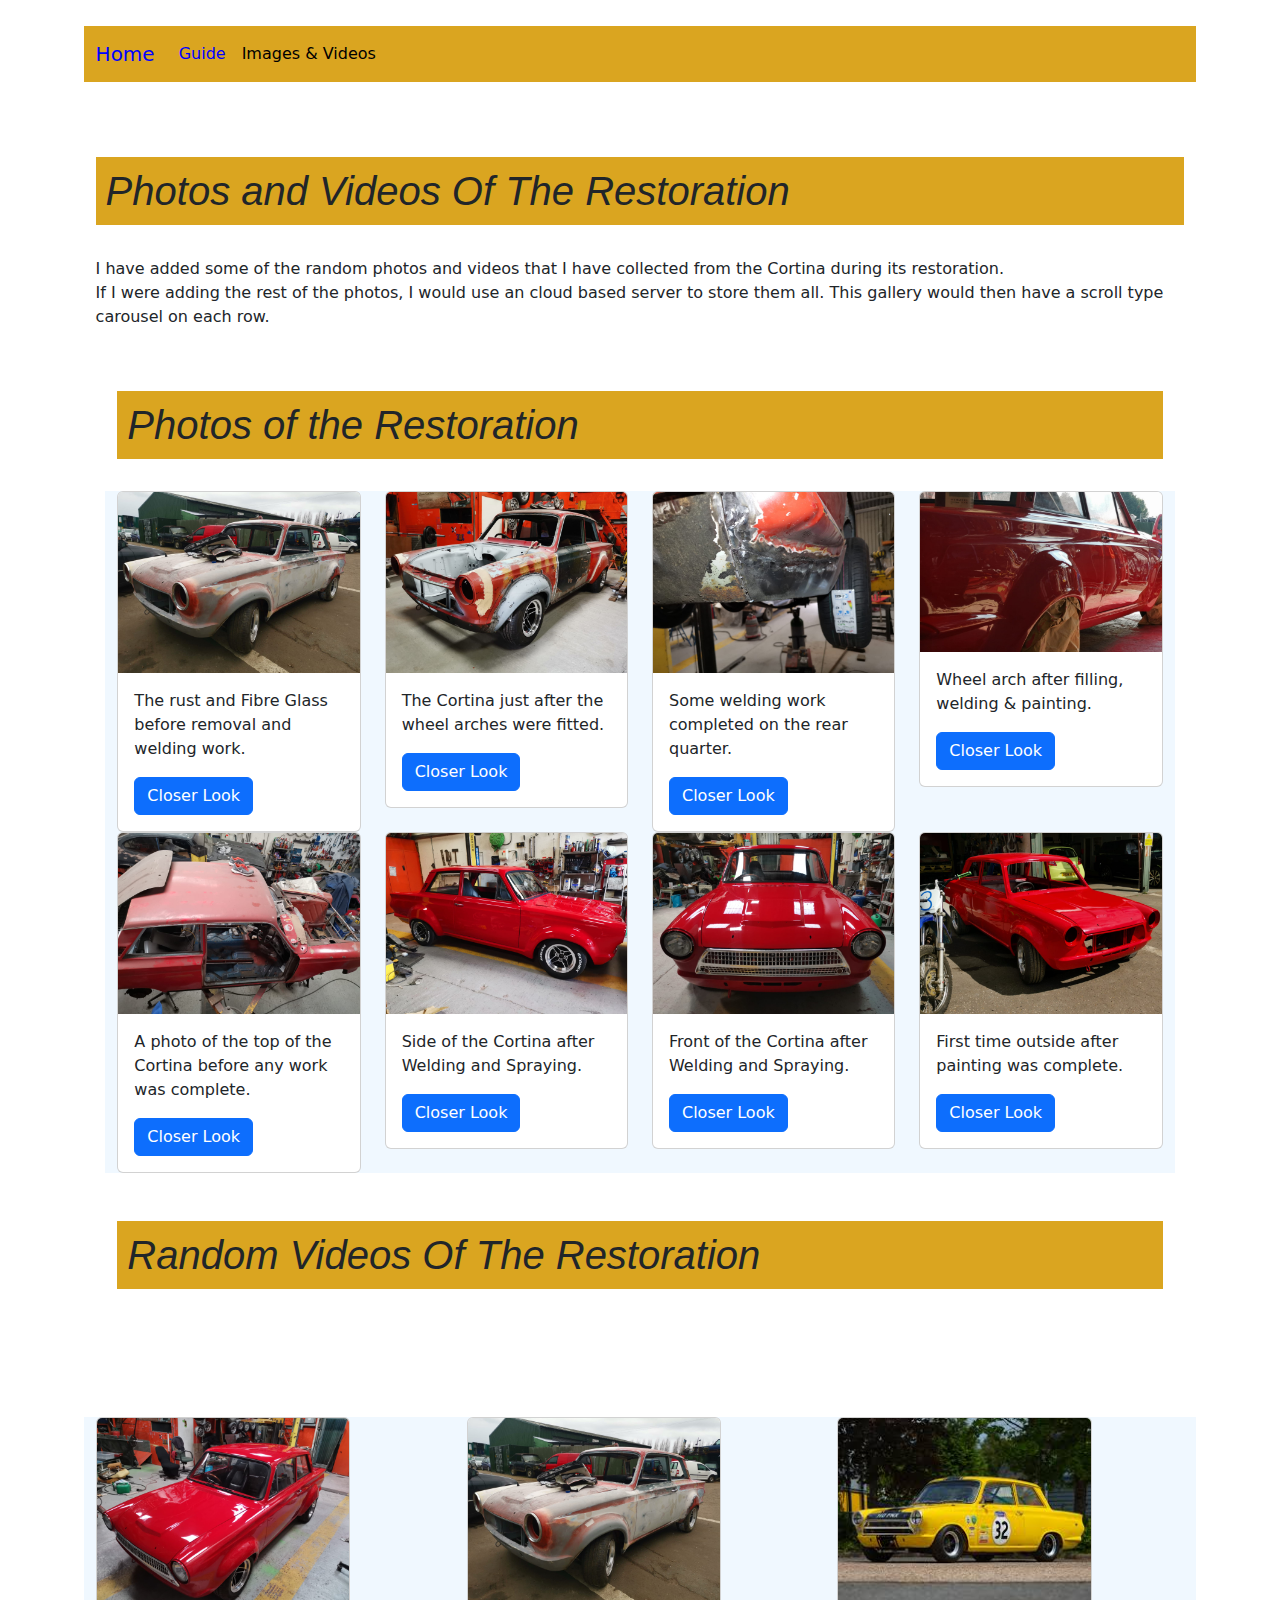
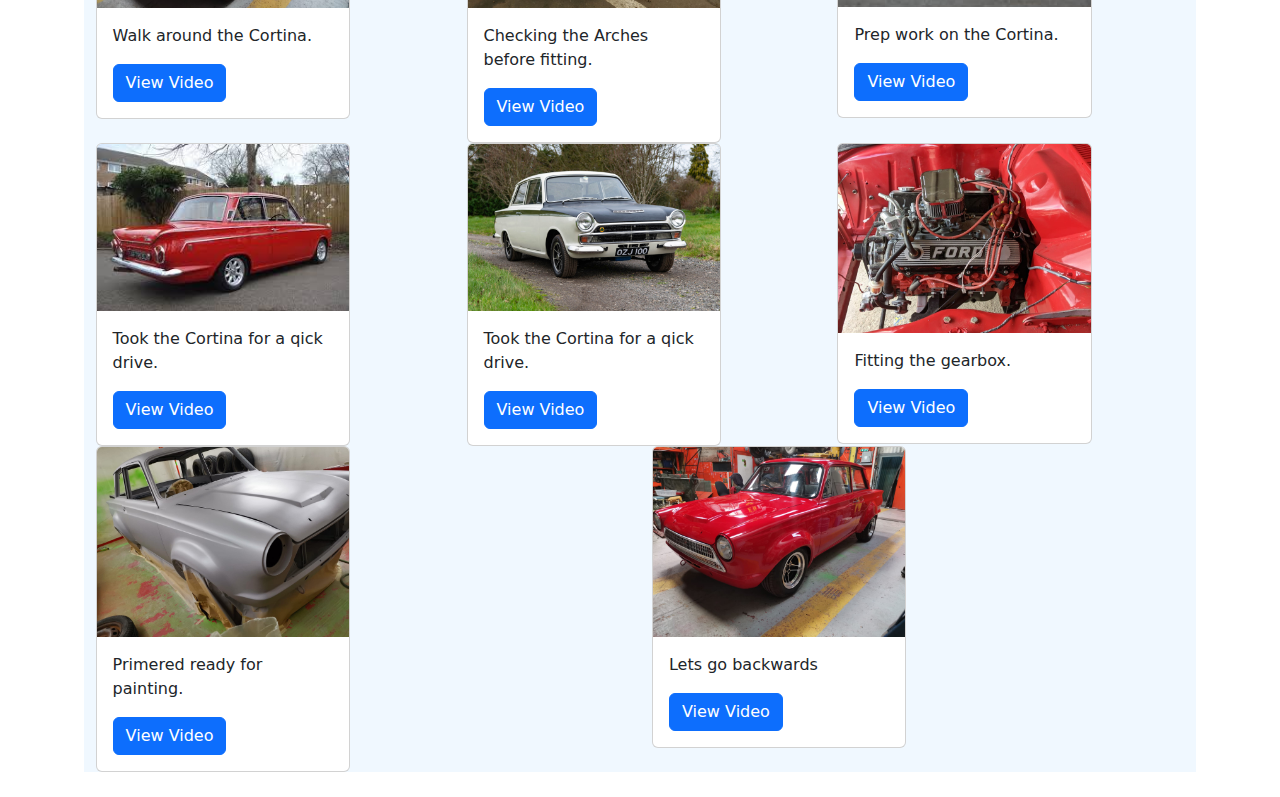
==== gallery.html @ e2c7e28b "change modal id to class" ====
<!DOCTYPE html>
    <html lang = "en-US">
        <head>
            <meta charset = "UTF-8">
            <meta name="viewport" content="width=device-width, initial-scale=1.0">    
            <link href="https://cdn.jsdelivr.net/npm/bootstrap@5.3.3/dist/css/bootstrap.min.css" rel="stylesheet" integrity="sha384-QWTKZyjpPEjISv5WaRU9OFeRpok6YctnYmDr5pNlyT2bRjXh0JMhjY6hW+ALEwIH" crossorigin="anonymous">
            <link href="https://cdn.jsdelivr.net/npm/bootstrap@5.1.3/dist/css/bootstrap.min.css" rel="stylesheet" integrity="sha384-1BmE4kWBq78iYhFldvKuhfTAU6auU8tT94WrHftjDbrCEXSU1oBoqyl2QvZ6jIW3" crossorigin="anonymous">
            <link rel="stylesheet" href="css/style.css">   
            <title>Videos & Images</title>    
        </head>    
        <body>
            <!--Nav Bar-->
            <div class="container">
                <div class="row">
                    <nav class="navbar navbar-expand-lg bg-body-tertiary">
                        <div class="container-fluid">
                            <a class="navbar-brand" href="index.html">Home</a>
                            <button class="navbar-toggler" type="button" data-bs-toggle="collapse" data-bs-target="#navbarSupportedContent" aria-controls="navbarSupportedContent" aria-expanded="false" aria-label="Toggle navigation">
                                <span class="navbar-toggler-icon"></span>
                            </button>
                            <div class="collapse navbar-collapse" id="navbarSupportedContent">
                                <ul class="navbar-nav me-auto mb-2 mb-lg-0">                  
                                    <li class="nav-item">
                                        <a class="nav-link" href="guide.html">Guide</a>
                                    </li>
                                    <li class="nav-item">
                                        <a class="nav-link active" href="gallery.html">Images & Videos</a>
                                    </li>                  
                                </ul>                
                            </div>
                        </div>
                    </nav>
                </div>
            </div>
            <div class="container">
                <br>
                <h1>Photos and Videos Of The Restoration</h1>
                <br>        
                <p>I have added some of the random photos and videos that I have collected from the Cortina during its restoration.<br>
                    If I were adding the rest of the photos, I would use an cloud based server to store them all.  This gallery would then have a scroll type carousel on each row.
                </p>
                <br>
                <!-- Image Gallery -->
                <div class="container">
                    <h1>Photos of the Restoration</h1>
                    <br>
                    <div class="row">
                        <div class="col-12 col-sm-6 col-lg-3">
                            <div class="card">
                                <img src="images/gallery/initialstate.jpg" class="card-img-top" alt="Rust & Fibre Glass patches">
                                <div class="card-body">
                                  <p class="card-text">The rust and Fibre Glass before removal and welding work.</p>
                                  <a href="images/gallery/initialstate.jpg" class="btn btn-primary">Closer Look</a>
                                </div>
                            </div>
                        </div>
                        <div class="col-12 col-sm-6 col-lg-3">
                            <div class="card">
                                <img src="images/gallery/originalstate.jpg" class="card-img-top" alt="Cortina With Arches fitted">
                                <div class="card-body">
                                  <p class="card-text">The Cortina just after the wheel arches were fitted.</p>
                                  <a href="images/gallery/originalstate.jpg" class="btn btn-primary">Closer Look</a>
                                </div>
                              </div>
                        </div>
                        <div class="col-12 col-sm-6 col-lg-3">
                            <div class="card">
                                <img src="images/gallery/weldingwork.jpg" class="card-img-top" alt="Welding work on rear quarter.">
                                <div class="card-body">
                                  <p class="card-text">Some welding work completed on the rear quarter.</p>
                                  <a href="images/gallery/weldingwork.jpg" class="btn btn-primary">Closer Look</a>
                                </div>
                              </div>
                        </div>
                        <div class="col-12 col-sm-6 col-lg-3">
                            <div class="card">
                                <img src="images/gallery/archespainted.jpg" class="card-img-top" alt="Wheel arch on painted Red Cortina">
                                <div class="card-body">
                                  <p class="card-text">Wheel arch after filling, welding & painting.</p>
                                  <a href="images/gallery/archespainted.jpg" class="btn btn-primary">Closer Look</a>
                                </div>
                              </div>
                        </div>
                    </div>
                    <div class="row">
                        <div class="col-12 col-sm-6 col-lg-3">
                            <div class="card">
                                <img src="images/gallery/smoothing.jpg" class="card-img-top" alt="Top view of Cortina">
                                <div class="card-body">
                                  <p class="card-text">A photo of the top of the Cortina before any work was complete.</p>
                                  <a href="images/gallery/smoothing.jpg" class="btn btn-primary">Closer Look</a>
                                </div>
                              </div>
                        </div>
                        <div class="col-12 col-sm-6 col-lg-3">
                            <div class="card">
                                <img src="images/gallery/rightside.jpg" class="card-img-top" alt="Red Painted Cortina full side">
                                <div class="card-body">
                                  <p class="card-text">Side of the Cortina after Welding and Spraying.</p>
                                  <a href="images/gallery/rightside.jpg" class="btn btn-primary">Closer Look</a>
                                </div>
                            </div>
                        </div>
                        <div class="col-12 col-sm-6 col-lg-3">
                            <div class="card">
                                <img src="images/gallery/rollingchassispaint.jpg" class="card-img-top" alt="Front of Red Cortina">
                                <div class="card-body">
                                  <p class="card-text">Front of the Cortina after Welding and Spraying.</p>
                                  <a href="images/gallery/rollingchassispaint.jpg" class="btn btn-primary">Closer Look</a>
                                </div>
                            </div>
                        </div>
                        <div class="col-12 col-sm-6 col-lg-3">
                            <div class="card">
                                <img src="images/gallery/paintedfinished.jpg" class="card-img-top" alt="Red Cortina in the sun">
                                <div class="card-body">
                                  <p class="card-text">First time outside after painting was complete.</p>
                                  <a href="images/gallery/paintedfinished.jpg" class="btn btn-primary">Closer Look</a>
                                </div>
                            </div>
                        </div>
                    </div>
                    <div class="clearfix"></div>
                        <br>
                        <br>
                        <h1>Random Videos Of The Restoration</h1>
                        <br>        
                        <br>
                    </div>
            </div>
            <!-- Video Gallery -->             
            <div class="container">        
                <!-- Button trigger modal 1 -->
                <div class="row">
                    <div class="col-6 col-sm-4 col-lg-3">
                        <div class="card">
                            <img src="images/gallery/thumbnailforfinalwalkround.jpg" class="card-img-top" alt="Red Cortina front left view">
                            <div class="card-body">
                              <p class="card-text">Walk around the Cortina.</p>
                              <button class="btn btn-primary" data-bs-toggle="modal" data-bs-target="#videomodal">View Video</button>
                            </div>
                          </div>
                    </div>
                    <!-- Modal -->
                    <div class="modal-dialog modal-fullscreen-below-md">
                                    <div class="modal fade" id="videomodal" tabindex="-1" aria-labelledby="ModalLabel" aria-hidden="true">
                                        <div class="modal-dialog">
                                            <div class="modal-content">
                                                <div class="modal-header">
                                                    <h1 class="modal-title fs-5" class="ModalLabel">Walk Around After Spray & Welding</h1>
                                                    <button type="button" class="btn-close" data-bs-dismiss="modal" aria-label="Close"></button>
                                                </div>
                                                <div class="modal-body">
                                                    <div class="vidsize">
                                                        <iframe class="vidmodal" src="https://www.youtube.com/embed/c72Ql3Lgb1s?si=Vv6pWOfgoAY0YCHD" title="YouTube video player" 
                                                            allow="accelerometer; autoplay; clipboard-write; encrypted-media; gyroscope; picture-in-picture; web-share" 
                                                            referrerpolicy="strict-origin-when-cross-origin" allowfullscreen>
                                                        </iframe>
                                                    </div>
                                                </div>
                                                <div class="modal-footer">
                                                    <button type="button" class="btn btn-secondary" data-bs-dismiss="modal">Close</button>                        
                                                </div>
                                            </div>
                                        </div>
                                    </div>
                    </div>
                    <!-- Button trigger modal 2 -->
                    <div class="col-6 col-sm-4 col-lg-3">
                        <div class="card">
                            <img src="images/gallery/initialstate.jpg" class="card-img-top" alt="Before Arches are fitted">
                            <div class="card-body">
                                <p class="card-text">Checking the Arches before fitting.</p>
                                <button class="btn btn-primary" data-bs-toggle="modal" data-bs-target="#videomodal4">View Video</button>
                            </div>
                        </div>
                    </div>
                    <!-- Modal -->
                    <div class="modal-dialog modal-fullscreen-below-md">
                                    <div class="modal fade" id="videomodal4" tabindex="-1" aria-labelledby="ModalLabel" aria-hidden="true">
                                        <div class="modal-dialog">
                                            <div class="modal-content">
                                                <div class="modal-header">
                                                    <h1 class="modal-title fs-5" class="ModalLabel">Before Arches Are Fitted</h1>
                                                    <button type="button" class="btn-close" data-bs-dismiss="modal" aria-label="Close"></button>
                                                </div>
                                                <div class="modal-body">
                                                    <div class="vidsize">
                                                        <iframe class="vidmodal" src="https://www.youtube.com/embed/2SgHax_smRM?si=C2Vqmwly1LZIcDhd" title="YouTube video player" 
                                                            allow="accelerometer; autoplay; clipboard-write; encrypted-media; gyroscope; picture-in-picture; web-share" 
                                                            referrerpolicy="strict-origin-when-cross-origin" allowfullscreen>
                                                        </iframe>
                                                    </div>
                                                </div>
                                                <div class="modal-footer">
                                                    <button type="button" class="btn btn-secondary" data-bs-dismiss="modal">Close</button>                        
                                                </div>
                                            </div>
                                        </div>
                                    </div>
                    </div>
                    <!-- Button trigger modal 3 -->
                    <div class="col-6 col-sm-4 col-lg-3">
                        <div class="card">
                            <img src="images/linksetc/cortina1964.jpg" class="card-img-top" alt="1964 Cortina">
                            <div class="card-body">
                                <p class="card-text">Prep work on the Cortina.</p>
                                <button class="btn btn-primary" data-bs-toggle="modal" data-bs-target="#videomodal3">View Video</button>
                            </div>
                        </div>
                    </div>
                    <!-- Modal -->
                    <div class="modal-dialog modal-fullscreen-below-lg">
                                    <div class="modal fade" id="videomodal3" tabindex="-1" aria-labelledby="ModalLabel" aria-hidden="true">
                                        <div class="modal-dialog">
                                            <div class="modal-content">
                                                <div class="modal-header">
                                                    <h1 class="modal-title fs-5" class="ModalLabel" >Prep Work</h1>
                                                    <button type="button" class="btn-close" data-bs-dismiss="modal" aria-label="Close"></button>
                                                </div>
                                                <div class="modal-body">
                                                    <div class="vidsize">
                                                        <iframe class="vidmodal" src="https://www.youtube.com/embed/09VvGjGOIqE?si=B0ItkRSYCFl5cDeo" title="YouTube video player" 
                                                            allow="accelerometer; autoplay; clipboard-write; encrypted-media; gyroscope; picture-in-picture; web-share" 
                                                            referrerpolicy="strict-origin-when-cross-origin" allowfullscreen>
                                                        </iframe>
                                                    </div>
                                                </div>
                                                <div class="modal-footer">
                                                    <button type="button" class="btn btn-secondary" data-bs-dismiss="modal">Close</button>                        
                                                </div>
                                            </div>
                                        </div>
                                    </div>
                    </div>
                    <!-- Button trigger modal 4 -->
                    <div class="col-6 col-sm-4 col-lg-3">
                        <div class="card">
                            <img src="images/linksetc/standardgt.jpg" class="card-img-top" alt="1964 Cortina">
                            <div class="card-body">
                                <p class="card-text">Took the Cortina for a qick drive.</p>
                                <button class="btn btn-primary" data-bs-toggle="modal" data-bs-target="#videomodal1">View Video</button>
                            </div>
                        </div>
                    </div>
                    <!-- Modal -->
                    <div class="modal-dialog modal-fullscreen-below-md">
                                    <div class="modal fade" id="videomodal1" tabindex="-1" aria-labelledby="ModalLabel" aria-hidden="true">
                                        <div class="modal-dialog">
                                            <div class="modal-content">
                                                <div class="modal-header">
                                                    <h1 class="modal-title fs-5" class="ModalLabel">Just a short trip around the block.</h1>
                                                    <button type="button" class="btn-close" data-bs-dismiss="modal" aria-label="Close"></button>
                                                </div>
                                                <div class="modal-body">
                                                    <div class="vidsize">
                                                        <iframe class="vidmodal" src="https://www.youtube.com/embed/JuvwyxlCSzI?si=E7dm-_vQ73kfzCOd" title="YouTube video player" 
                                                            allow="accelerometer; autoplay; clipboard-write; encrypted-media; gyroscope; picture-in-picture; web-share" 
                                                            referrerpolicy="strict-origin-when-cross-origin" allowfullscreen>
                                                        </iframe>
                                                    </div>
                                                </div>
                                                <div class="modal-footer">
                                                    <button type="button" class="btn btn-secondary" data-bs-dismiss="modal">Close</button>                        
                                                </div>
                                            </div>
                                        </div>
                                    </div>
                    </div>            
                    <!-- Button trigger modal 5 -->
                    <div class="col-6 col-sm-4 col-lg-3">
                        <div class="card">
                            <img src="images/linksetc/randomlotuscortina.jpg" class="card-img-top" alt="A random Lotus Cortina">
                            <div class="card-body">
                                <p class="card-text">Took the Cortina for a qick drive.</p>
                                <button class="btn btn-primary" data-bs-toggle="modal" data-bs-target="#videomodal5">View Video</button>
                            </div>
                        </div>
                    </div>
                    <!-- Modal -->
                    <div class="modal-dialog modal-fullscreen-below-md">
                                <div class="modal fade" id="videomodal5" tabindex="-1" aria-labelledby="ModalLabel" aria-hidden="true">
                                    <div class="modal-dialog">
                                        <div class="modal-content">
                                            <div class="modal-header">
                                                <h1 class="modal-title fs-5" class="ModalLabel">Arches Just Been Added</h1>
                                                <button type="button" class="btn-close" data-bs-dismiss="modal" aria-label="Close"></button>
                                            </div>
                                            <div class="modal-body">
                                                <div class="vidsize">
                                                    <iframe class="vidmodal" src="https://www.youtube.com/embed/URvkk26_AC8?si=BpOZ1mbQdawg50_-" title="YouTube video player" 
                                                        allow="accelerometer; autoplay; clipboard-write; encrypted-media; gyroscope; picture-in-picture; web-share" 
                                                        referrerpolicy="strict-origin-when-cross-origin" allowfullscreen>
                                                    </iframe>
                                                </div>
                                            </div>
                                            <div class="modal-footer">
                                                <button type="button" class="btn btn-secondary" data-bs-dismiss="modal">Close</button>                        
                                            </div>
                                        </div>
                                    </div>
                                </div>
                    </div>
                    <!-- Button trigger modal 6 -->
                    <div class="col-6 col-sm-4 col-lg-3">
                        <div class="card">
                            <img src="images/gallery/robsengine.jpg" class="card-img-top" alt="Robs Engine Fitted">
                            <div class="card-body">
                                <p class="card-text">Fitting the gearbox.</p>
                                <button class="btn btn-primary" data-bs-toggle="modal" data-bs-target="#videomodal6">View Video</button>
                            </div>
                        </div>
                    </div>
                    <!-- Modal -->
                    <div class="modal-dialog modal-fullscreen-below-md">
                        <div class="modal fade" id="videomodal6" tabindex="-1" aria-labelledby="ModalLabel" aria-hidden="true">
                            <div class="modal-dialog">
                                <div class="modal-content">
                                    <div class="modal-header">
                                        <h1 class="modal-title fs-5" class="ModalLabel">Initial Fitting Of The Rear Axle</h1>
                                        <button type="button" class="btn-close" data-bs-dismiss="modal" aria-label="Close"></button>
                                    </div>
                                    <div class="modal-body">
                                        <div class="vidsize">
                                            <iframe class="vidmodal" src="https://www.youtube.com/embed/cHt_soZFqx0?si=LQbAbB_IdP4dKg5e" title="YouTube video player" 
                                            allow="accelerometer; autoplay; clipboard-write; encrypted-media; gyroscope; picture-in-picture; web-share" 
                                            referrerpolicy="strict-origin-when-cross-origin" allowfullscreen>
                                            </iframe>
                                        </div>
                                    </div>
                                    <div class="modal-footer">
                                        <button type="button" class="btn btn-secondary" data-bs-dismiss="modal">Close</button>                        
                                    </div>
                                </div>
                            </div>
                        </div>
                    </div>
                    <!-- Button trigger modal 7 -->
                    <div class="col-6 col-sm-4 col-lg-3">
                        <div class="card">
                            <img src="images/gallery/primered.jpg" class="card-img-top" alt="Robs Engine Fitted">
                            <div class="card-body">
                                <p class="card-text">Primered ready for painting.</p>
                                <button class="btn btn-primary" data-bs-toggle="modal" data-bs-target="#videomodal7">View Video</button>
                            </div>
                        </div>
                    </div>
                    <!-- Modal -->
                    <div class="modal-dialog modal-fullscreen-below-md">
                            <div class="modal fade" id="videomodal7" tabindex="-1" aria-labelledby="ModalLabel" aria-hidden="true">
                                <div class="modal-dialog">
                                    <div class="modal-content">
                                        <div class="modal-header">
                                            <h1 class="modal-title fs-5" class="ModalLabel" >It Looks Cold!</h1>
                                            <button type="button" class="btn-close" data-bs-dismiss="modal" aria-label="Close"></button>
                                        </div>
                                        <div class="modal-body">
                                            <div class="vidsize">
                                                <iframe class="vidmodal" src="https://www.youtube.com/embed/6BnC1VgDAYQ?si=asgygqHlG7UeyFIg" title="YouTube video player" 
                                                    allow="accelerometer; autoplay; clipboard-write; encrypted-media; gyroscope; picture-in-picture; web-share" 
                                                    referrerpolicy="strict-origin-when-cross-origin" allowfullscreen>
                                                </iframe>
                                            </div>
                                        </div>
                                        <div class="modal-footer">
                                            <button type="button" class="btn btn-secondary" data-bs-dismiss="modal">Close</button>                        
                                        </div>
                                    </div>
                                </div>
                            </div>
                    </div>
                    <!-- Button trigger modal 8 -->
                    <div class="col-6 col-sm-4 col-lg-3">
                        <div class="card">
                            <img src="images/gallery/glassandgrill.jpg" class="card-img-top" alt="Glass and grill fitted to painted Cortina.">
                            <div class="card-body">
                                <p class="card-text">Lets go backwards</p>
                                <button class="btn btn-primary" data-bs-toggle="modal" data-bs-target="#videomodal8">View Video</button>
                            </div>
                        </div>
                    </div>
                    <!-- Modal -->
                    <div class="modal-dialog modal-fullscreen-below-md">
                            <div class="modal fade" id="videomodal8" tabindex="-1" aria-labelledby="ModalLabel" aria-hidden="true">
                                <div class="modal-dialog">
                                    <div class="modal-content">
                                        <div class="modal-header">
                                            <h1 class="modal-title fs-5" class="ModalLabel">Reversing</h1>
                                            <button type="button" class="btn-close" data-bs-dismiss="modal" aria-label="Close"></button>
                                        </div>
                                        <div class="modal-body">
                                            <div class="vidsize">
                                                <iframe class="vidmodal" src="https://www.youtube.com/embed/hJfkJRGijIY" title="VID 20240611 WA0003" allow="accelerometer; 
                                                clipboard-write; encrypted-media; gyroscope; picture-in-picture; web-share" referrerpolicy="strict-origin-when-cross-origin" allowfullscreen>
                                                </iframe>
                                            </div>
                                        </div>
                                        <div class="modal-footer">
                                            <button type="button" class="btn btn-secondary" data-bs-dismiss="modal">Close</button>                        
                                        </div>
                                    </div>
                                </div>
                            </div>
                    </div>
                </div>
            </div>
        </body>
    <script src="https://code.jquery.com/jquery-3.6.0.min.js"></script>
    <script src="https://cdn.jsdelivr.net/npm/@popperjs/core@2.10.2/dist/umd/popper.min.js"></script>
    <script src="https://cdn.jsdelivr.net/npm/bootstrap@5.3.3/dist/js/bootstrap.bundle.min.js" integrity="sha384-YvpcrYf0tY3lHB60NNkmXc5s9fDVZLESaAA55NDzOxhy9GkcIdslK1eN7N6jIeHz" crossorigin="anonymous"></script>
</html>
---- css/style.css ----
/* Milestone Project 1 CSS Stylesheet*/
/* Setup overall layout */
.row{
  background-color: aliceblue;
}
.content1 {
  font-size: x-large;
}
.content1 select {
  display: none;
}
.content2 {
  font-size: smaller;
}
.reimg {
width: 100%;
height: auto;
}
/* Titles of each page and modal*/
h1{
  padding: 10px;    
  font-family: Arial, Helvetica, sans-serif;
  font-style:oblique;  
  background-color: goldenrod;  
}
/*writing on buttons*/
h2 {
text-align: center;
color: blue;
background-color: whitesmoke;
}
/*Layout of the Guide page*/
.column {
  float: left;
  width: 40%;
}
.centrecolumn {
  float: right;
  width: 60%;
}
/*carousel */
.container {
padding: 2%;              
}
.clearfix:after {
content: "";
display: table;
clear: both;
}  
/*Footer*/
th {
  text-align: center;
}
/*Modal layout*/
.modal-body{
  align-items: center;
}
.vidsize {
  padding: auto;
}
.item {
  width: 30%;
  height: 0;
  padding-top: 30%;
  display: inline-block;
  background-size: cover;
  background-position: center;
}

.containerthumb {
  display: flex;
  justify-content: space-between;
  flex-wrap: wrap;
  
  resize: both;
  overflow: auto;
}
/*dropdown list in guide*/
.dropdown {
position: relative;
display: inline-block;
    padding: 10px;
   width:160px;

border: 1px solid;
}
.dropdown:after{
content: '\25BC';
position: relative;
font-size:14px;
float:right;


}

.dropdown-content {
display: none;
position: absolute;
background-color: #f9f9f9;
width: inherit;
box-shadow: 0px 8px 16px 0px rgba(0,0,0,0.2);
top: 39px;
left: 0;
width: 100%;
z-index: 1;
}
.drpimg {
text-decoration:none;
color: black;
padding:10px;
}
.like-select {
padding:0;
margin:0;
}
.drop-select {
  list-style: none;
padding:10px;
.vidmodal {
  width: 100%
}
border-bottom:1px solid black;
}
.drop-select:hover{
background-color:gray;

}
.drop-select:hover a{
color:white;
}  
/*Gallery*/
.gallery {
 border: 1px solid #ccc;
}  
.gallery:hover {
border: 1px solid #777;
}  
.gallery img {
 width: 100%;
 height: auto;
}  
.desc {
padding: 15px;
text-align: center;
}  
* {
  box-sizing: border-box;
}
.responsive {
padding: 0 6px;
float: left;
width: 24.99999%;
}
.footerImg {
  width: 100%;
  height: auto;
}
.bg-body-tertiary {
  background-color: goldenrod !important;
  color: black
}
.navbar-brand {
color: blue !important;
}
.nav-link {
color: blue;
}
.nav-link active {
color:black;
}
/*Responsive Screen setup for 3 sizes*/
@media only screen and (max-width: 960px) {
.responsive {
    width: 20%;
  }    
}

@media only screen and (max-width: 800px) {
.responsive {
    width: 49.99999%;
    margin: 6px 0;
  }
.widesc {
    display: none;
  }
.smlsc {
    font-size: smaller;
  }    
.content1 ul {
    display: none;
  }
.content1 select {
    display: inline-block;
    width: 100%;
  }       
}

@media only screen and (max-width: 500px) {
.responsive {
    width: 100%;
  }
.smlsc {
    display: inline;
  }
.content1 {
    font-size: small;
  } 
}
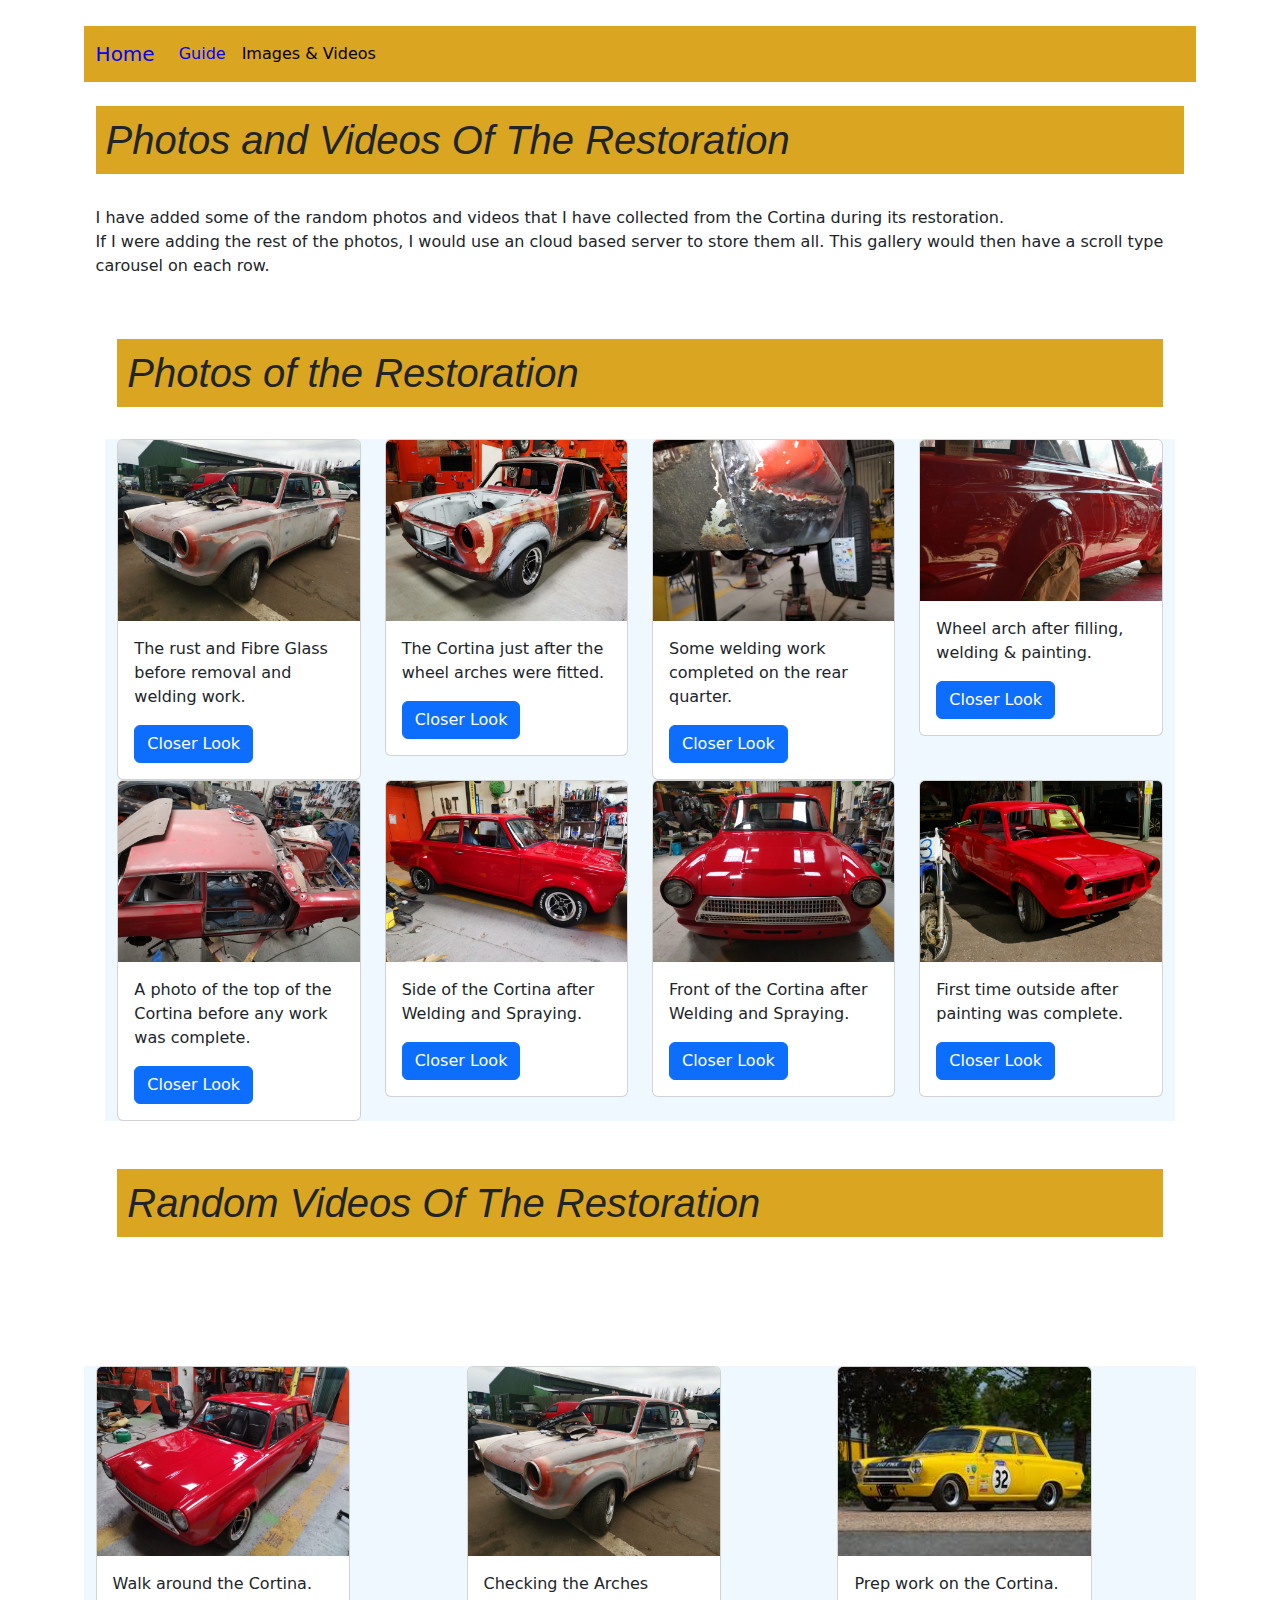
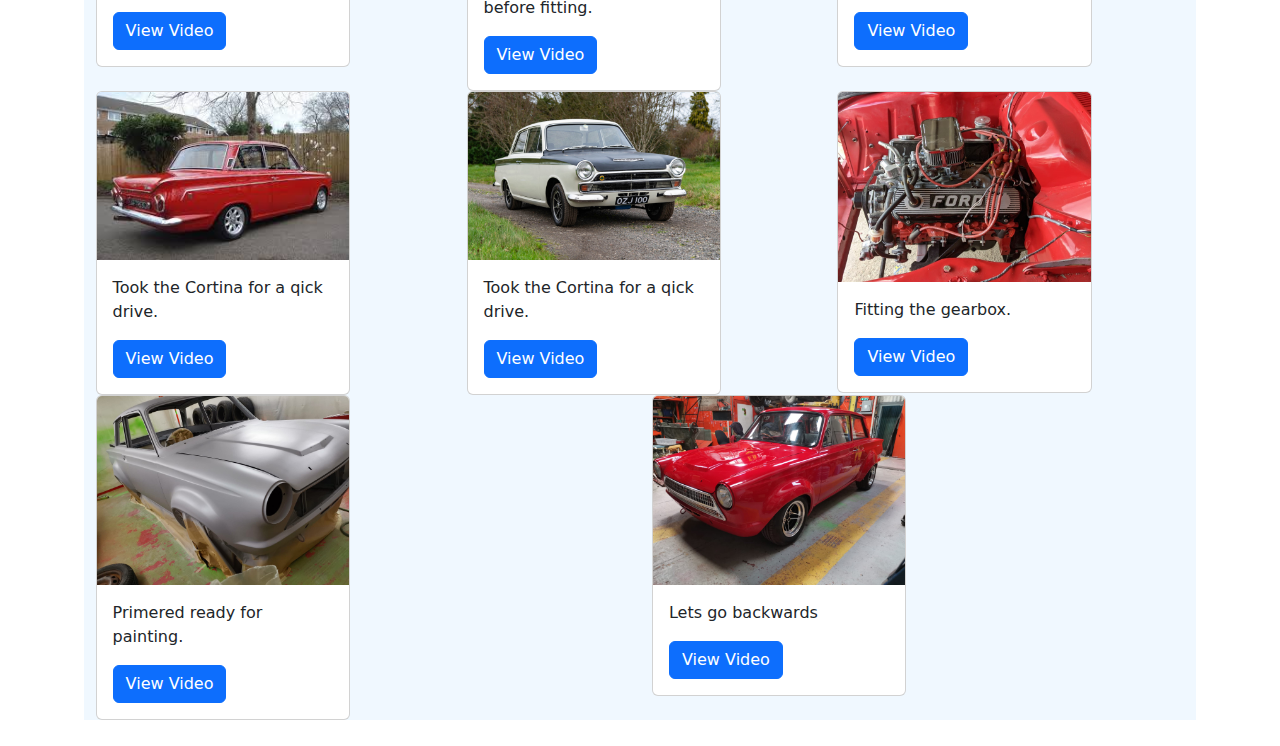
==== commit 8ad6915e: "identify different modals so videos will play correctly" ====
--- a/gallery.html
+++ b/gallery.html
@@ -31,8 +31,6 @@
                         </div>
                     </nav>
                 </div>
-            </div>
-            <div class="container">
                 <br>
                 <h1>Photos and Videos Of The Restoration</h1>
                 <br>        
@@ -117,16 +115,16 @@
                                   <p class="card-text">First time outside after painting was complete.</p>
                                   <a href="images/gallery/paintedfinished.jpg" class="btn btn-primary">Closer Look</a>
                                 </div>
-                            </div>
-                        </div>
-                    </div>
-                    <div class="clearfix"></div>
-                        <br>
-                        <br>
-                        <h1>Random Videos Of The Restoration</h1>
-                        <br>        
-                        <br>
-                    </div>
+                              </div>
+                        </div>
+                    </div>
+                        <div class="clearfix"></div>
+                            <br>
+                            <br>
+                            <h1>Random Videos Of The Restoration</h1>
+                            <br>        
+                            <br>
+                        </div>
             </div>
             <!-- Video Gallery -->             
             <div class="container">        
@@ -143,11 +141,11 @@
                     </div>
                     <!-- Modal -->
                     <div class="modal-dialog modal-fullscreen-below-md">
-                                    <div class="modal fade" id="videomodal" tabindex="-1" aria-labelledby="ModalLabel" aria-hidden="true">
+                                    <div class="modal fade" id="videomodal" tabindex="-1" aria-labelledby="ModalLabel1" aria-hidden="true">
                                         <div class="modal-dialog">
                                             <div class="modal-content">
                                                 <div class="modal-header">
-                                                    <h1 class="modal-title fs-5" class="ModalLabel">Walk Around After Spray & Welding</h1>
+                                                    <h1 class="modal-title fs-5" id="ModalLabel1">Walk Around After Spray & Welding</h1>
                                                     <button type="button" class="btn-close" data-bs-dismiss="modal" aria-label="Close"></button>
                                                 </div>
                                                 <div class="modal-body">
@@ -177,11 +175,11 @@
                     </div>
                     <!-- Modal -->
                     <div class="modal-dialog modal-fullscreen-below-md">
-                                    <div class="modal fade" id="videomodal4" tabindex="-1" aria-labelledby="ModalLabel" aria-hidden="true">
+                                    <div class="modal fade" id="videomodal4" tabindex="-1" aria-labelledby="ModalLabel2" aria-hidden="true">
                                         <div class="modal-dialog">
                                             <div class="modal-content">
                                                 <div class="modal-header">
-                                                    <h1 class="modal-title fs-5" class="ModalLabel">Before Arches Are Fitted</h1>
+                                                    <h1 class="modal-title fs-5" id="ModalLabel2">Before Arches Are Fitted</h1>
                                                     <button type="button" class="btn-close" data-bs-dismiss="modal" aria-label="Close"></button>
                                                 </div>
                                                 <div class="modal-body">
@@ -211,11 +209,11 @@
                     </div>
                     <!-- Modal -->
                     <div class="modal-dialog modal-fullscreen-below-lg">
-                                    <div class="modal fade" id="videomodal3" tabindex="-1" aria-labelledby="ModalLabel" aria-hidden="true">
+                                    <div class="modal fade" id="videomodal3" tabindex="-1" aria-labelledby="ModalLabel3" aria-hidden="true">
                                         <div class="modal-dialog">
                                             <div class="modal-content">
                                                 <div class="modal-header">
-                                                    <h1 class="modal-title fs-5" class="ModalLabel" >Prep Work</h1>
+                                                    <h1 class="modal-title fs-5" id="ModalLabel3" >Prep Work</h1>
                                                     <button type="button" class="btn-close" data-bs-dismiss="modal" aria-label="Close"></button>
                                                 </div>
                                                 <div class="modal-body">
@@ -245,11 +243,11 @@
                     </div>
                     <!-- Modal -->
                     <div class="modal-dialog modal-fullscreen-below-md">
-                                    <div class="modal fade" id="videomodal1" tabindex="-1" aria-labelledby="ModalLabel" aria-hidden="true">
+                                    <div class="modal fade" id="videomodal1" tabindex="-1" aria-labelledby="ModalLabel4" aria-hidden="true">
                                         <div class="modal-dialog">
                                             <div class="modal-content">
                                                 <div class="modal-header">
-                                                    <h1 class="modal-title fs-5" class="ModalLabel">Just a short trip around the block.</h1>
+                                                    <h1 class="modal-title fs-5" id="ModalLabel4">Just a short trip around the block.</h1>
                                                     <button type="button" class="btn-close" data-bs-dismiss="modal" aria-label="Close"></button>
                                                 </div>
                                                 <div class="modal-body">
@@ -279,11 +277,11 @@
                     </div>
                     <!-- Modal -->
                     <div class="modal-dialog modal-fullscreen-below-md">
-                                <div class="modal fade" id="videomodal5" tabindex="-1" aria-labelledby="ModalLabel" aria-hidden="true">
+                                <div class="modal fade" id="videomodal5" tabindex="-1" aria-labelledby="ModalLabel5" aria-hidden="true">
                                     <div class="modal-dialog">
                                         <div class="modal-content">
                                             <div class="modal-header">
-                                                <h1 class="modal-title fs-5" class="ModalLabel">Arches Just Been Added</h1>
+                                                <h1 class="modal-title fs-5" id="ModalLabel5">Arches Just Been Added</h1>
                                                 <button type="button" class="btn-close" data-bs-dismiss="modal" aria-label="Close"></button>
                                             </div>
                                             <div class="modal-body">
@@ -313,11 +311,11 @@
                     </div>
                     <!-- Modal -->
                     <div class="modal-dialog modal-fullscreen-below-md">
-                        <div class="modal fade" id="videomodal6" tabindex="-1" aria-labelledby="ModalLabel" aria-hidden="true">
+                        <div class="modal fade" id="videomodal6" tabindex="-1" aria-labelledby="ModalLabel6" aria-hidden="true">
                             <div class="modal-dialog">
                                 <div class="modal-content">
                                     <div class="modal-header">
-                                        <h1 class="modal-title fs-5" class="ModalLabel">Initial Fitting Of The Rear Axle</h1>
+                                        <h1 class="modal-title fs-5" id="ModalLabel6">Initial Fitting Of The Rear Axle</h1>
                                         <button type="button" class="btn-close" data-bs-dismiss="modal" aria-label="Close"></button>
                                     </div>
                                     <div class="modal-body">
@@ -347,11 +345,11 @@
                     </div>
                     <!-- Modal -->
                     <div class="modal-dialog modal-fullscreen-below-md">
-                            <div class="modal fade" id="videomodal7" tabindex="-1" aria-labelledby="ModalLabel" aria-hidden="true">
+                            <div class="modal fade" id="videomodal7" tabindex="-1" aria-labelledby="ModalLabel7" aria-hidden="true">
                                 <div class="modal-dialog">
                                     <div class="modal-content">
                                         <div class="modal-header">
-                                            <h1 class="modal-title fs-5" class="ModalLabel" >It Looks Cold!</h1>
+                                            <h1 class="modal-title fs-5" id="ModalLabel7" >It Looks Cold!</h1>
                                             <button type="button" class="btn-close" data-bs-dismiss="modal" aria-label="Close"></button>
                                         </div>
                                         <div class="modal-body">
@@ -381,11 +379,11 @@
                     </div>
                     <!-- Modal -->
                     <div class="modal-dialog modal-fullscreen-below-md">
-                            <div class="modal fade" id="videomodal8" tabindex="-1" aria-labelledby="ModalLabel" aria-hidden="true">
+                            <div class="modal fade" id="videomodal8" tabindex="-1" aria-labelledby="ModalLabel8" aria-hidden="true">
                                 <div class="modal-dialog">
                                     <div class="modal-content">
                                         <div class="modal-header">
-                                            <h1 class="modal-title fs-5" class="ModalLabel">Reversing</h1>
+                                            <h1 class="modal-title fs-5" id="ModalLabel8">Reversing</h1>
                                             <button type="button" class="btn-close" data-bs-dismiss="modal" aria-label="Close"></button>
                                         </div>
                                         <div class="modal-body">
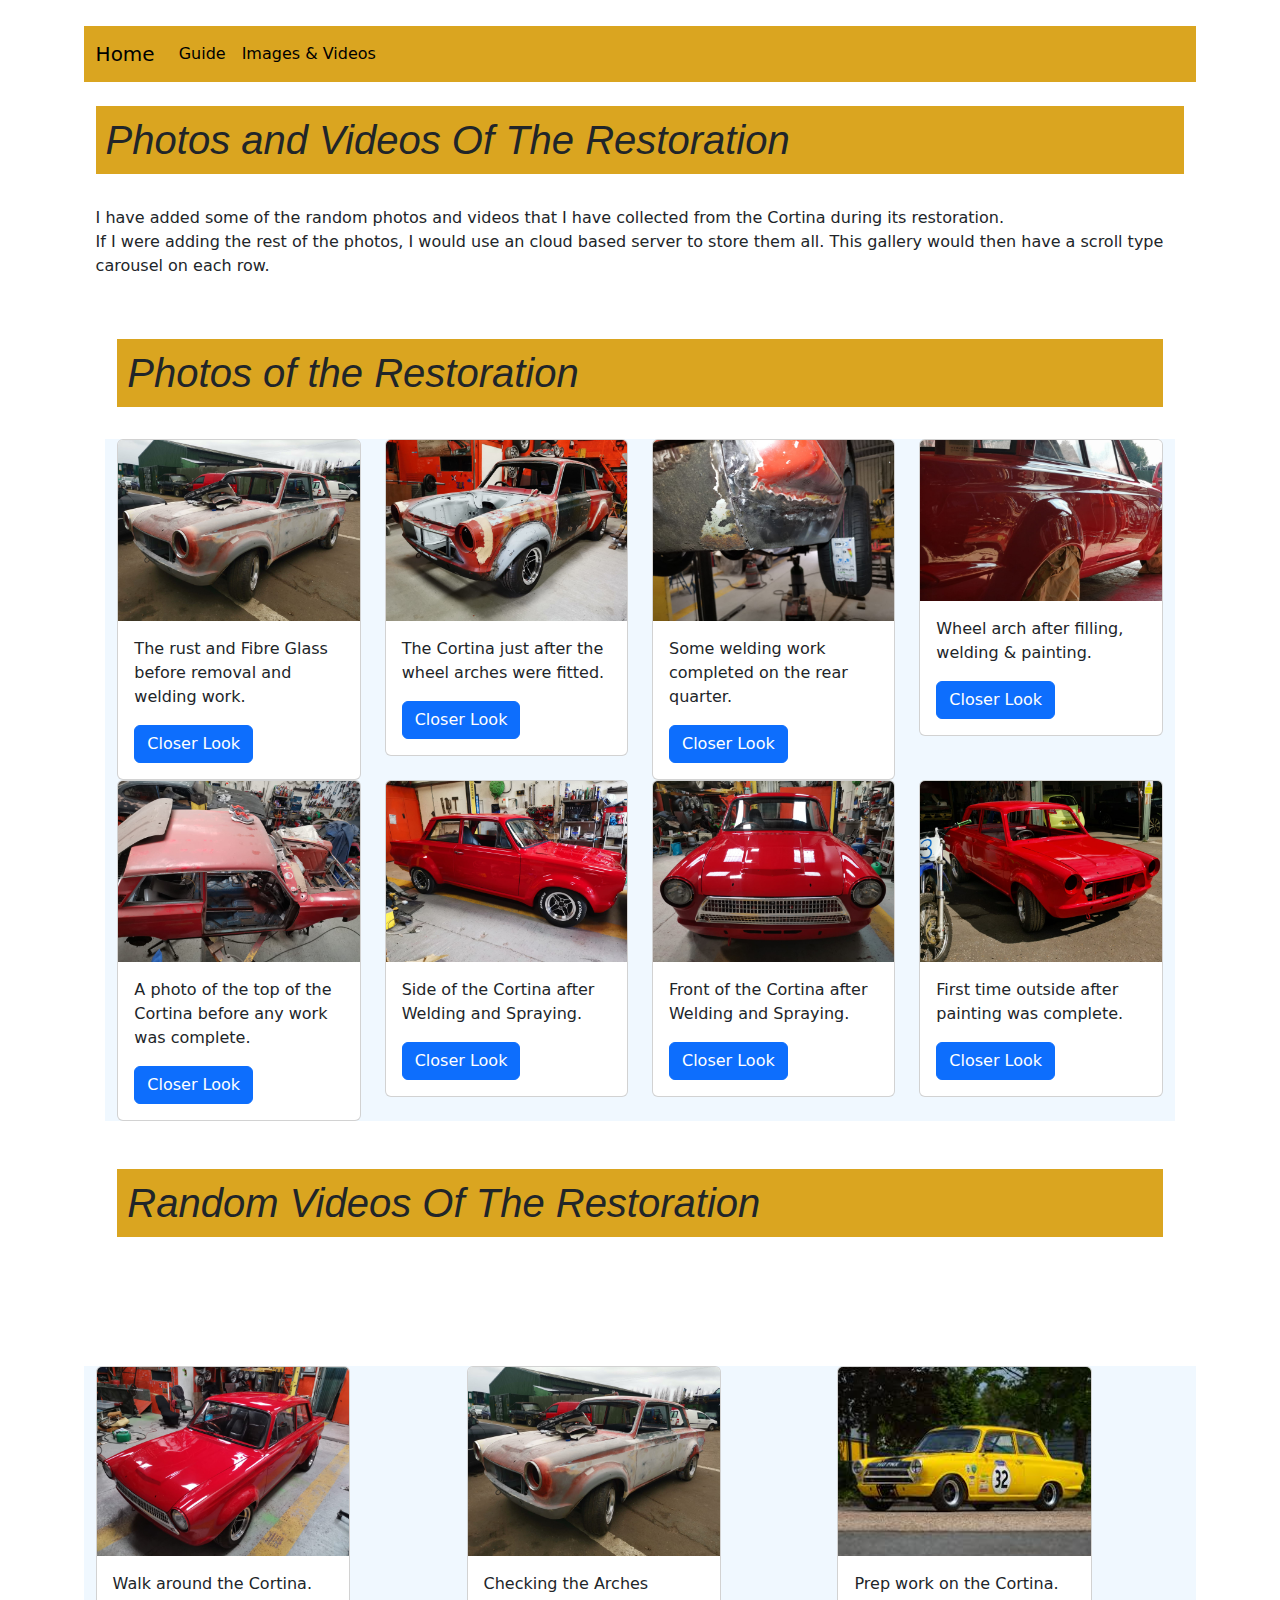
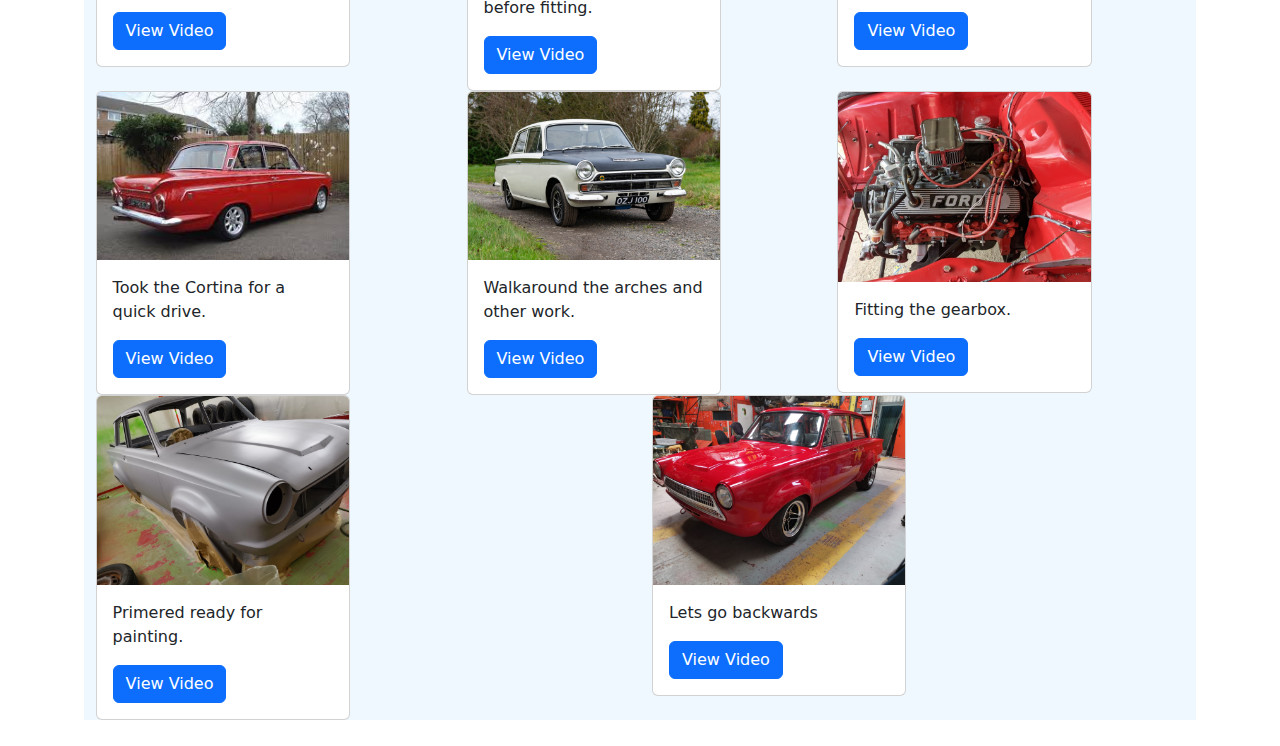
==== commit 357502f9: "Changed description of videos" ====
--- a/gallery.html
+++ b/gallery.html
@@ -236,7 +236,7 @@
                         <div class="card">
                             <img src="images/linksetc/standardgt.jpg" class="card-img-top" alt="1964 Cortina">
                             <div class="card-body">
-                                <p class="card-text">Took the Cortina for a qick drive.</p>
+                                <p class="card-text">Took the Cortina for a quick drive.</p>
                                 <button class="btn btn-primary" data-bs-toggle="modal" data-bs-target="#videomodal1">View Video</button>
                             </div>
                         </div>
@@ -270,7 +270,7 @@
                         <div class="card">
                             <img src="images/linksetc/randomlotuscortina.jpg" class="card-img-top" alt="A random Lotus Cortina">
                             <div class="card-body">
-                                <p class="card-text">Took the Cortina for a qick drive.</p>
+                                <p class="card-text">Walkaround the arches and other work.</p>
                                 <button class="btn btn-primary" data-bs-toggle="modal" data-bs-target="#videomodal5">View Video</button>
                             </div>
                         </div>
@@ -402,8 +402,8 @@
                     </div>
                 </div>
             </div>
+            <script src="https://code.jquery.com/jquery-3.6.0.min.js"></script>
+            <script src="https://cdn.jsdelivr.net/npm/@popperjs/core@2.10.2/dist/umd/popper.min.js"></script>
+            <script src="https://cdn.jsdelivr.net/npm/bootstrap@5.3.3/dist/js/bootstrap.bundle.min.js" integrity="sha384-YvpcrYf0tY3lHB60NNkmXc5s9fDVZLESaAA55NDzOxhy9GkcIdslK1eN7N6jIeHz" crossorigin="anonymous"></script>
         </body>
-    <script src="https://code.jquery.com/jquery-3.6.0.min.js"></script>
-    <script src="https://cdn.jsdelivr.net/npm/@popperjs/core@2.10.2/dist/umd/popper.min.js"></script>
-    <script src="https://cdn.jsdelivr.net/npm/bootstrap@5.3.3/dist/js/bootstrap.bundle.min.js" integrity="sha384-YvpcrYf0tY3lHB60NNkmXc5s9fDVZLESaAA55NDzOxhy9GkcIdslK1eN7N6jIeHz" crossorigin="anonymous"></script>
-</html>
+    </html>
--- a/css/style.css
+++ b/css/style.css
@@ -1,5 +1,11 @@
 /* Milestone Project 1 CSS Stylesheet*/
 /* Setup overall layout */
+.navbar-brand {
+  color: black !important;
+}
+.navbar-brand :active {
+  font-weight: bold;
+}
 .row{
   background-color: aliceblue;
 }
@@ -56,7 +62,7 @@
   align-items: center;
 }
 .vidsize {
-  padding: auto;
+  padding: 10%;
 }
 .item {
   width: 30%;
@@ -116,10 +122,10 @@
 .drop-select {
   list-style: none;
 padding:10px;
+border-bottom:1px solid black;
+}
 .vidmodal {
   width: 100%
-}
-border-bottom:1px solid black;
 }
 .drop-select:hover{
 background-color:gray;
@@ -160,13 +166,14 @@
   color: black
 }
 .navbar-brand {
-color: blue !important;
+color: black !important;
 }
 .nav-link {
-color: blue;
+color: black;
 }
 .nav-link active {
 color:black;
+font-size: larger !important;
 }
 /*Responsive Screen setup for 3 sizes*/
 @media only screen and (max-width: 960px) {
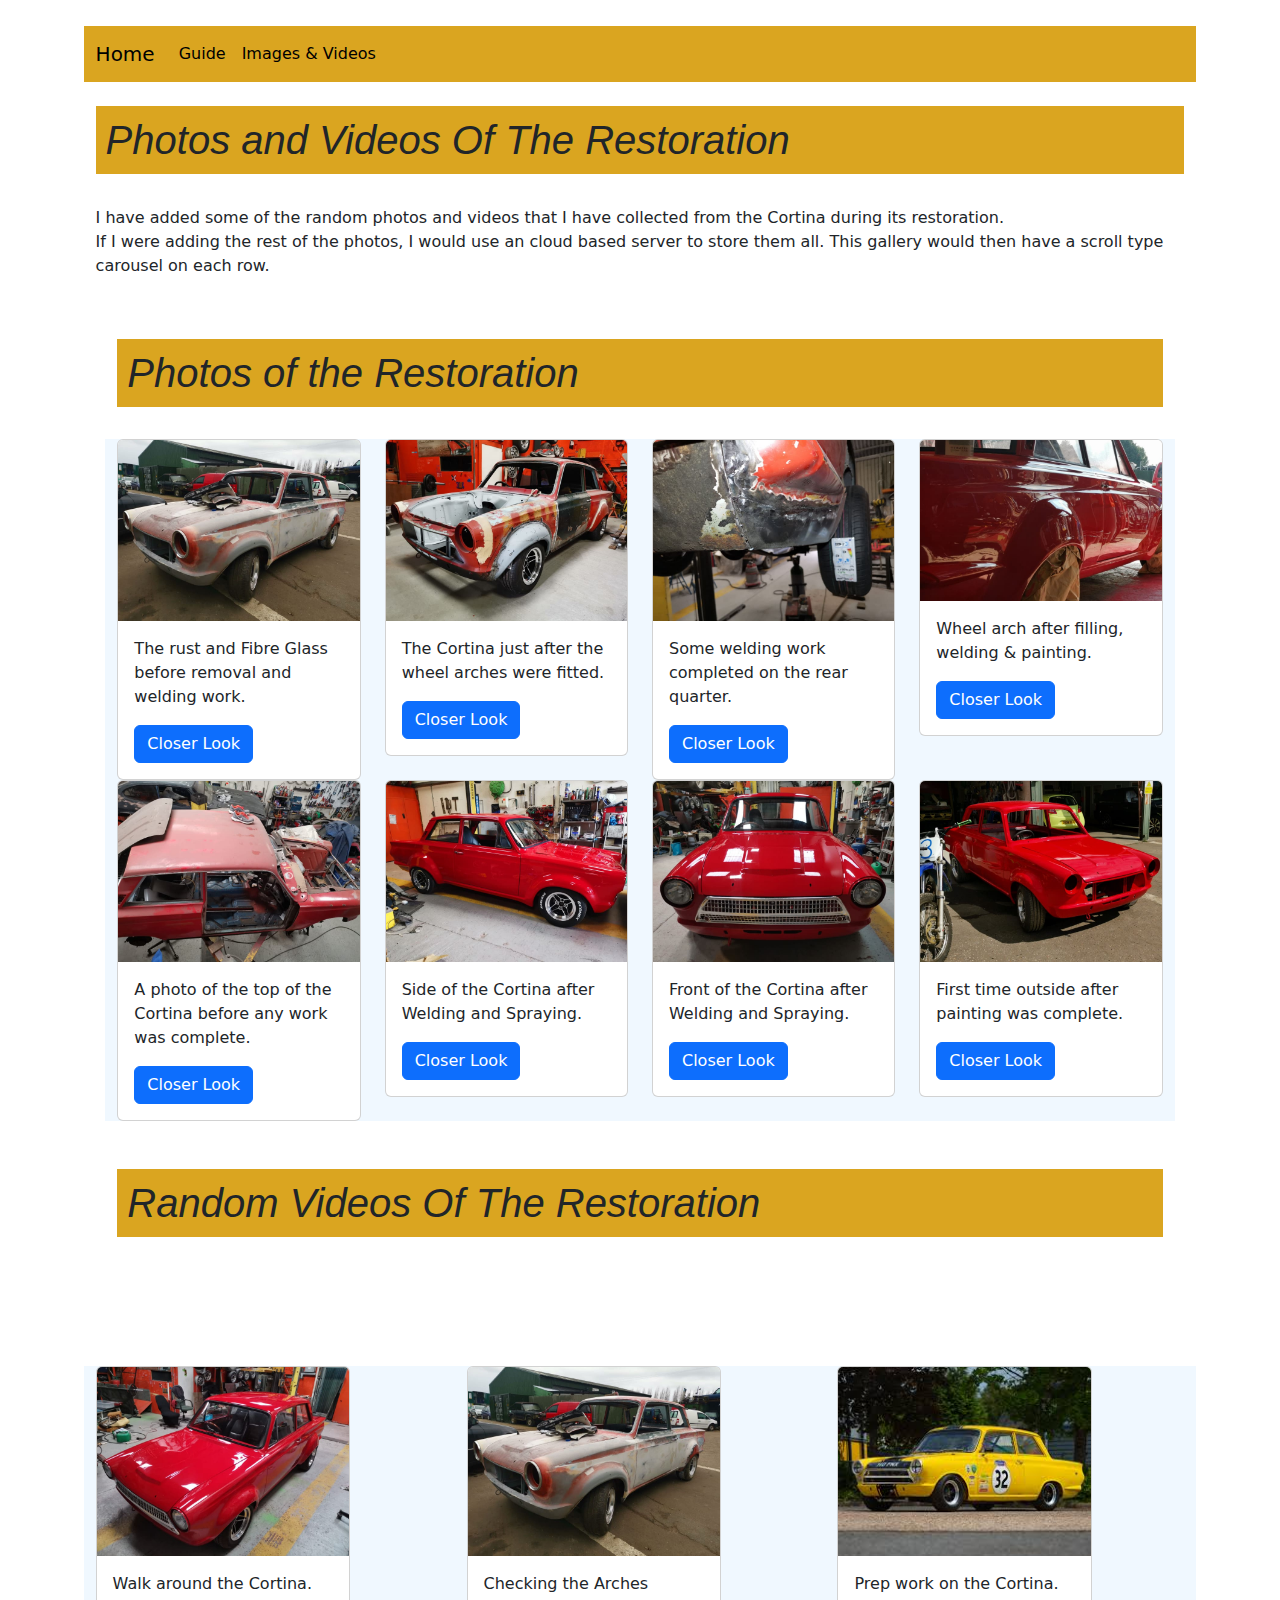
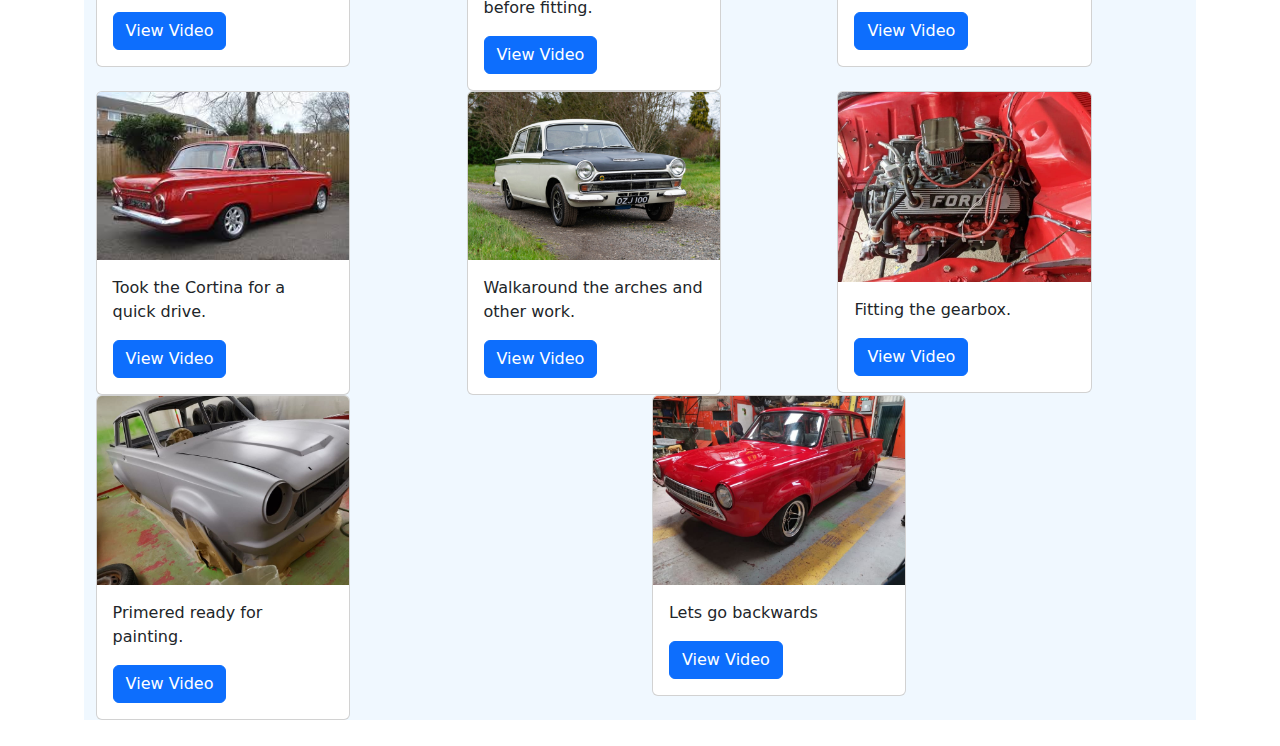
==== commit 67a6fd87: "Trying to add a third party facade to improve performance" ====
--- a/gallery.html
+++ b/gallery.html
@@ -5,6 +5,9 @@
             <meta name="viewport" content="width=device-width, initial-scale=1.0">    
             <link href="https://cdn.jsdelivr.net/npm/bootstrap@5.3.3/dist/css/bootstrap.min.css" rel="stylesheet" integrity="sha384-QWTKZyjpPEjISv5WaRU9OFeRpok6YctnYmDr5pNlyT2bRjXh0JMhjY6hW+ALEwIH" crossorigin="anonymous">
             <link href="https://cdn.jsdelivr.net/npm/bootstrap@5.1.3/dist/css/bootstrap.min.css" rel="stylesheet" integrity="sha384-1BmE4kWBq78iYhFldvKuhfTAU6auU8tT94WrHftjDbrCEXSU1oBoqyl2QvZ6jIW3" crossorigin="anonymous">
+            <!-- Include the CSS & JS.. (This could be direct from the package or bundled) -->
+            <link rel="stylesheet" href="node_modules/lite-youtube-embed/src/lite-yt-embed.css" />
+            <script src="node_modules/lite-youtube-embed/src/lite-yt-embed.js"></script>
             <link rel="stylesheet" href="css/style.css">   
             <title>Videos & Images</title>    
         </head>    
@@ -150,10 +153,11 @@
                                                 </div>
                                                 <div class="modal-body">
                                                     <div class="vidsize">
-                                                        <iframe class="vidmodal" src="https://www.youtube.com/embed/c72Ql3Lgb1s?si=Vv6pWOfgoAY0YCHD" title="YouTube video player" 
+                                                        <lite-youtube videoid="JuvwyxlCSzI" playlabel="Play: A quick drive"></lite-youtube>
+                                                        <!--<iframe class="vidmodal" src="https://www.youtube.com/embed/c72Ql3Lgb1s?si=Vv6pWOfgoAY0YCHD" title="YouTube video player" 
                                                             allow="accelerometer; autoplay; clipboard-write; encrypted-media; gyroscope; picture-in-picture; web-share" 
                                                             referrerpolicy="strict-origin-when-cross-origin" allowfullscreen>
-                                                        </iframe>
+                                                        </iframe>-->
                                                     </div>
                                                 </div>
                                                 <div class="modal-footer">
